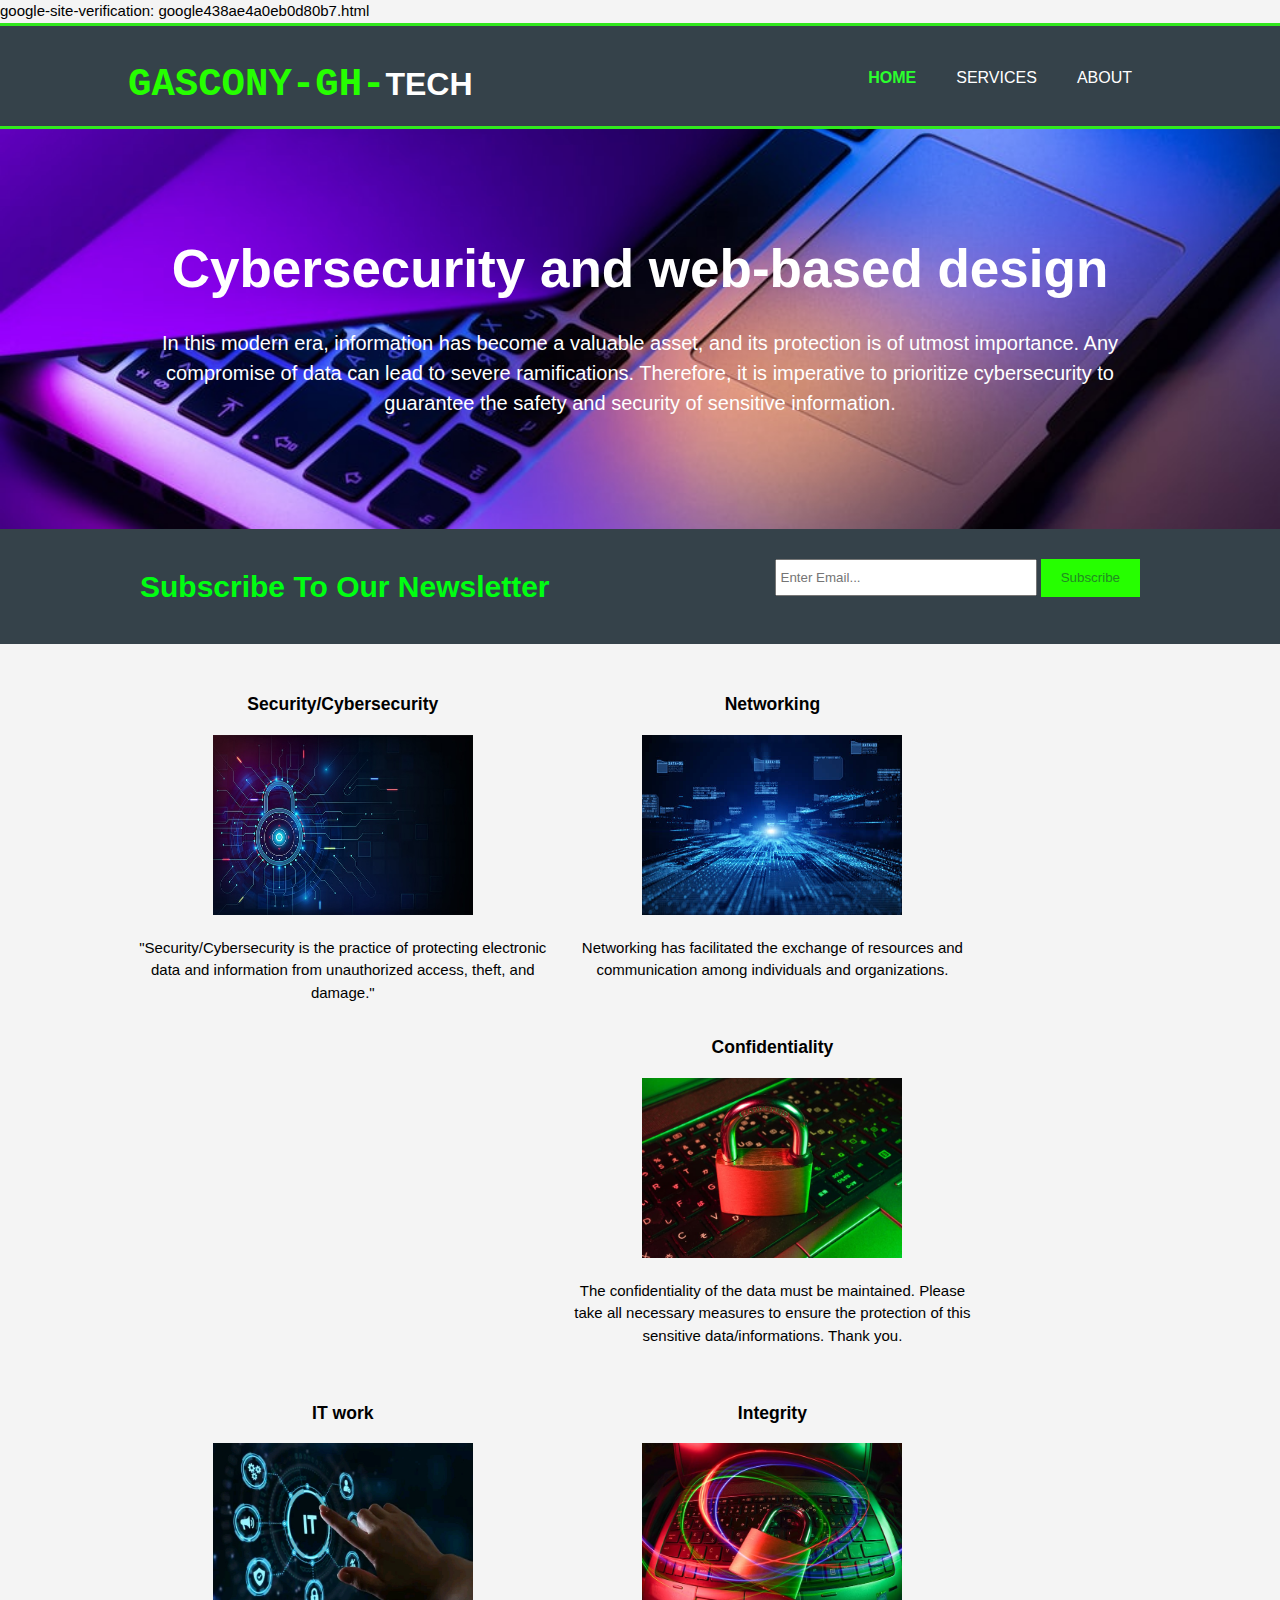
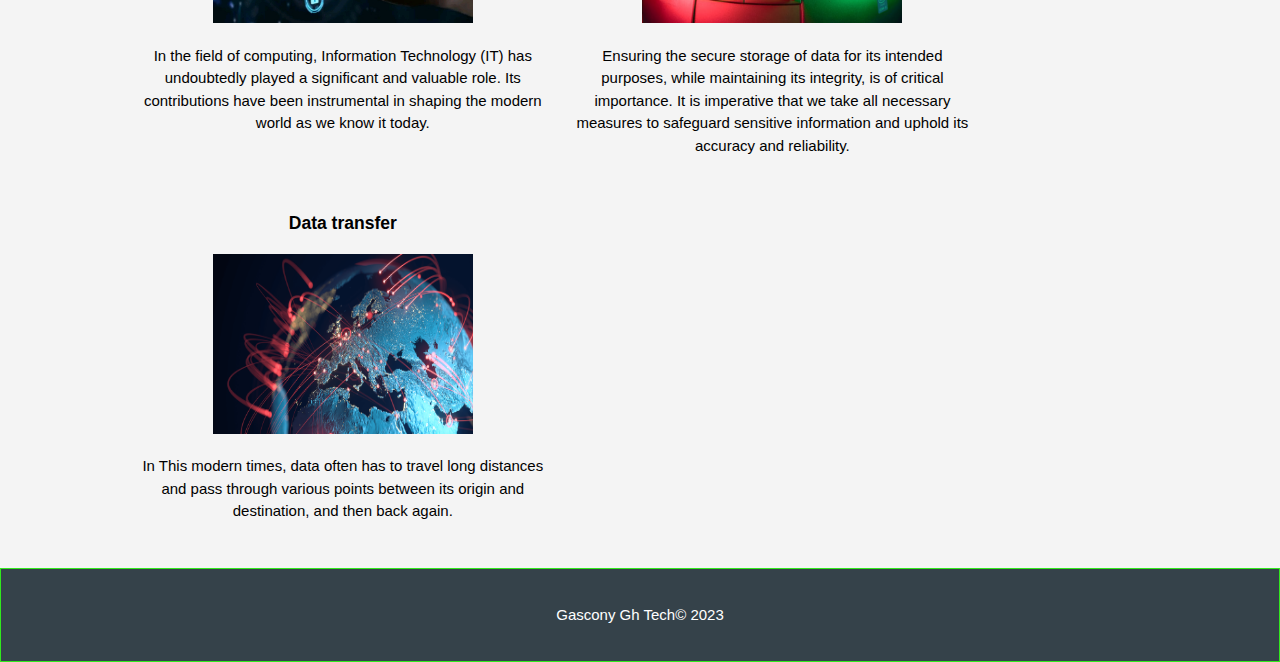
==== index.html @ 3b909b98 "Update index.html" ====
<!DOCTYPE html> 
<html>
  <head>
    <meta charset="utf-8">
    <meta name="description" content="Affordable and professional web design">
	  <meta name="keywords" content="web design, affordable web design, professional web design">
  	<meta name="author" content="Brad Traversy">
    <title>Gascony Gh Tech | Welcome</title>
    <link rel="stylesheet" href="./css/style.css">
    <link rel="icon" href="img/favicon.png">
      google-site-verification: google438ae4a0eb0d80b7.html 
  </head>
  <body>
  
    <header>
      <div class="container">
        <div id="branding">
        
          <a href="index.html"><h1><span class="highlight">Gascony-Gh-</span>Tech</h1></a>
        </div>
        <nav>
          <ul>
            <li class="current"><a href="index.html">Home</a></li>
            <li><a href="services.html">Services</a></li>
            <li><a href="about.html">About</a></li>
            
          </ul>
        </nav>
      </div>
    </header>

    <section id="showcase">
      <div class="container">
        <h1>Cybersecurity and web-based design</h1>
        <p>In this modern era, information has become a valuable asset, and its protection is of utmost importance. Any compromise of data can lead to severe ramifications. Therefore, it is imperative to prioritize cybersecurity to guarantee the safety and security of sensitive information.</p>
      </div>
    </section>

    <section id="newsletter">
      <div class="container">
       <h1 class="blink">Subscribe To Our Newsletter</h1>
        <form action="mailto:canolowana5@gmail.com" method="post">
          <input type="email" placeholder="Enter Email..." required>
          <button type="submit" class="button_1">Subscribe</button>
        </form>
      </div>
    </section>

    <section id="boxes">
      <div class="container">
        <div class="box">
            <h3>Security/Cybersecurity</h3>
          <img src="./imgo/electric_lock.jpg">
          
          <p>"Security/Cybersecurity is the practice of protecting electronic data and information from unauthorized access, theft, and damage."
          </p>
        </div>
        <div class="box">
            <h3>Networking</h3>
          <img src="./imgo/data_transfer.jpeg">
          
          <p>Networking has facilitated the exchange of resources and communication among individuals and organizations.</p>
        </div>
        <div class="box">
            <h3>Confidentiality</h3>
          <img src="./imgo/lock_pad_2.jpeg">
          
          <p>The confidentiality of the data must be maintained. Please take all necessary measures to ensure the protection of this sensitive data/informations. Thank you.</p>
        </div>
        <div class="box">
            <h3>IT work</h3>
          <img src="./imgo/it_tap.jpg">
          
          <p>In the field of computing, Information Technology (IT) has undoubtedly played a significant and valuable role. Its contributions have been instrumental in shaping the modern world as we know it today.</p>
        </div>
        <div class="box">
            <h3>Integrity</h3>
          <img src="./imgo/lock_pad.jpeg">
          
          <p>Ensuring the secure storage of data for its intended purposes, while maintaining its integrity, is of critical importance. It is imperative that we take all necessary measures to safeguard sensitive information and uphold its accuracy and reliability.</p>
        </div>
        <div class="box">
            <h3>Data transfer</h3>
          <img src="./imgo/supply_data.png">
          
          <p>In This modern times, data often has to travel long distances and pass through various points between its origin and destination, and then back again.</p>
        </div>
      </div>
    </section>

    <footer>
      <p>Gascony Gh Tech&copy; 2023</p>
    </footer>
  </body>
</html>
---- css/style.css ----
body{
  font: 15px/1.5 Arial, Helvetica,sans-serif;
  padding:0;
  margin:0;
  background-color:#f4f4f4;
}

/* Global */
.container{
  width:80%;
  margin:auto;
  overflow:hidden;
}

ul{
  margin:0;
  padding:0;
}

.button_1{
  height:38px;
  background:#26ff00;
  border:0;
  padding-left: 20px;
  padding-right:20px;
  color:forestgreen;
  cursor: pointer;
}

.dark{
  border:5px solid #65ff00;
  padding:15px;
  background:#9cff95;
  color:#000000;
  margin-top:10px;
  margin-bottom:10px;
}

/* Header **/
header{
  border-top:#31e81d 3px solid;
  background-color:#35424a;
  color:#ffffff;
  padding-top:30px;
  min-height:70px;
  border-bottom:#31e81d 3px solid;
}

header a{
  color:#ffffff;
  text-decoration:none;
  text-transform: uppercase;
  font-size:16px;
}

header li{
  float:left;
  display:inline;
  padding: 0 20px 0 20px;
}

header #branding{
  float:left;
}

header #branding h1{
  margin:0;
}

header nav{
  float:right;
  margin-top:10px;
}

 header .current a{
  color:#2bff2e;
  font-weight:bold;
}
header .highlight{
  font-size: 39px;
  color:#26ff00;
  font-weight:bold;
  font-family: 'Courier New', Courier, monospace;
}
header a:hover{
  color:#0419f9;
  font-weight:bold;
}

/* Showcase */
#showcase{
  min-height:400px;
  background:url('../imgo/laptop.jpeg') no-repeat;
  background-position: center;
  background-size: cover;
  text-align:center;
  color:#ffffff;
}

#showcase h1{
  margin-top:100px;
  font-size:53px;
  margin-bottom:10px;
}

#showcase p{
  font-size:20px;
}

/* Newsletter */
#newsletter{
  padding:15px;
  color:#ffffff;
  background:#35424a;
}

#newsletter h1{
  float:left;
}

#newsletter form {
  float:right;
  margin-top:15px;
}

#newsletter input[type="email"]{
  padding:4px;
  height:25px;
  width:250px;
}

/* Boxes */
#boxes{
  margin-top:20px;
}

#boxes .box{
  float:left;
  text-align: center;
  width:40%;
  padding:10px;
}

#boxes .box img{
  width:260px;
  height:180px;
}
.box img{
  width:260px;
  height:180px;
}
.box-creator img{
  width:300px;
  height:250px;
}
.box2-creator img{
  width:300px;
  height:250px;
}

/* Sidebar */
aside#sidebar{
  float:right;
  width:30%;
  margin-top:10px;
}

aside#sidebar .quote input, aside#sidebar .quote textarea{
  width:90%;
  padding:5px;
}

/* Main-col */
article#main-col{
  float:left;
  width:65%;
}

/* Services */
ul#services li{
  list-style: none;
  padding:20px;
  border: #cccccc solid 1px;
  margin-bottom:5px;
  background:#e6e6e6;
}

footer{
  border:#31e81d 1px solid;
  padding:20px;
  margin-top:20px;
  color:#ffffff;
  background-color:#35424a;
  text-align: center;
}

/* Media Queries */
@media(max-width: 768px){
  header #branding,
  header nav,
  header nav li,
  #newsletter h1,
  #newsletter form,
  #boxes .box,
  article#main-col,
  aside#sidebar{
    float:none;
    text-align:center;
    width:100%;
  }

  header{
    padding-bottom:20px;
  }

  #showcase h1{
    margin-top:40px;
  }

  #newsletter button, .quote button{
    display:block;
    width:100%;
    cursor: pointer;
  }

  #newsletter form input[type="email"], .quote input, .quote textarea{
    width:100%;
    margin-bottom:5px;
  }
}
#showcases{
  min-height:400px;
  background:url('../Gascony Gh1.jpg') no-repeat;
  background-position: center;
  background-size: cover;
  text-align:center;
  color:#85ff40;
}
#showcases h2{
    font-size:25px;
    color:#000000;
    margin-top:250px;
}
#canola{
 color:#66ff55;
}

.news{
  animation: blinker 1.5s linear infinite;
  background: transparent;
  color: #0015ff;
  font-family: 'Segoe UI', Tahoma, Geneva, Verdana, sans-serif;
  font-style: inherit;
  font-size: 20px;
}
.blink{
  animation: blinker 2.1s linear infinite;
  color:rgb(0, 255, 17);
}
@keyframes blinker{
  50%{
    opacity:0;
  }
}
/* form input,textarea{
  font-size: 20px;
  min-width: 320px;
  border-radius:9px;
  min-height: 30px;
}
*/
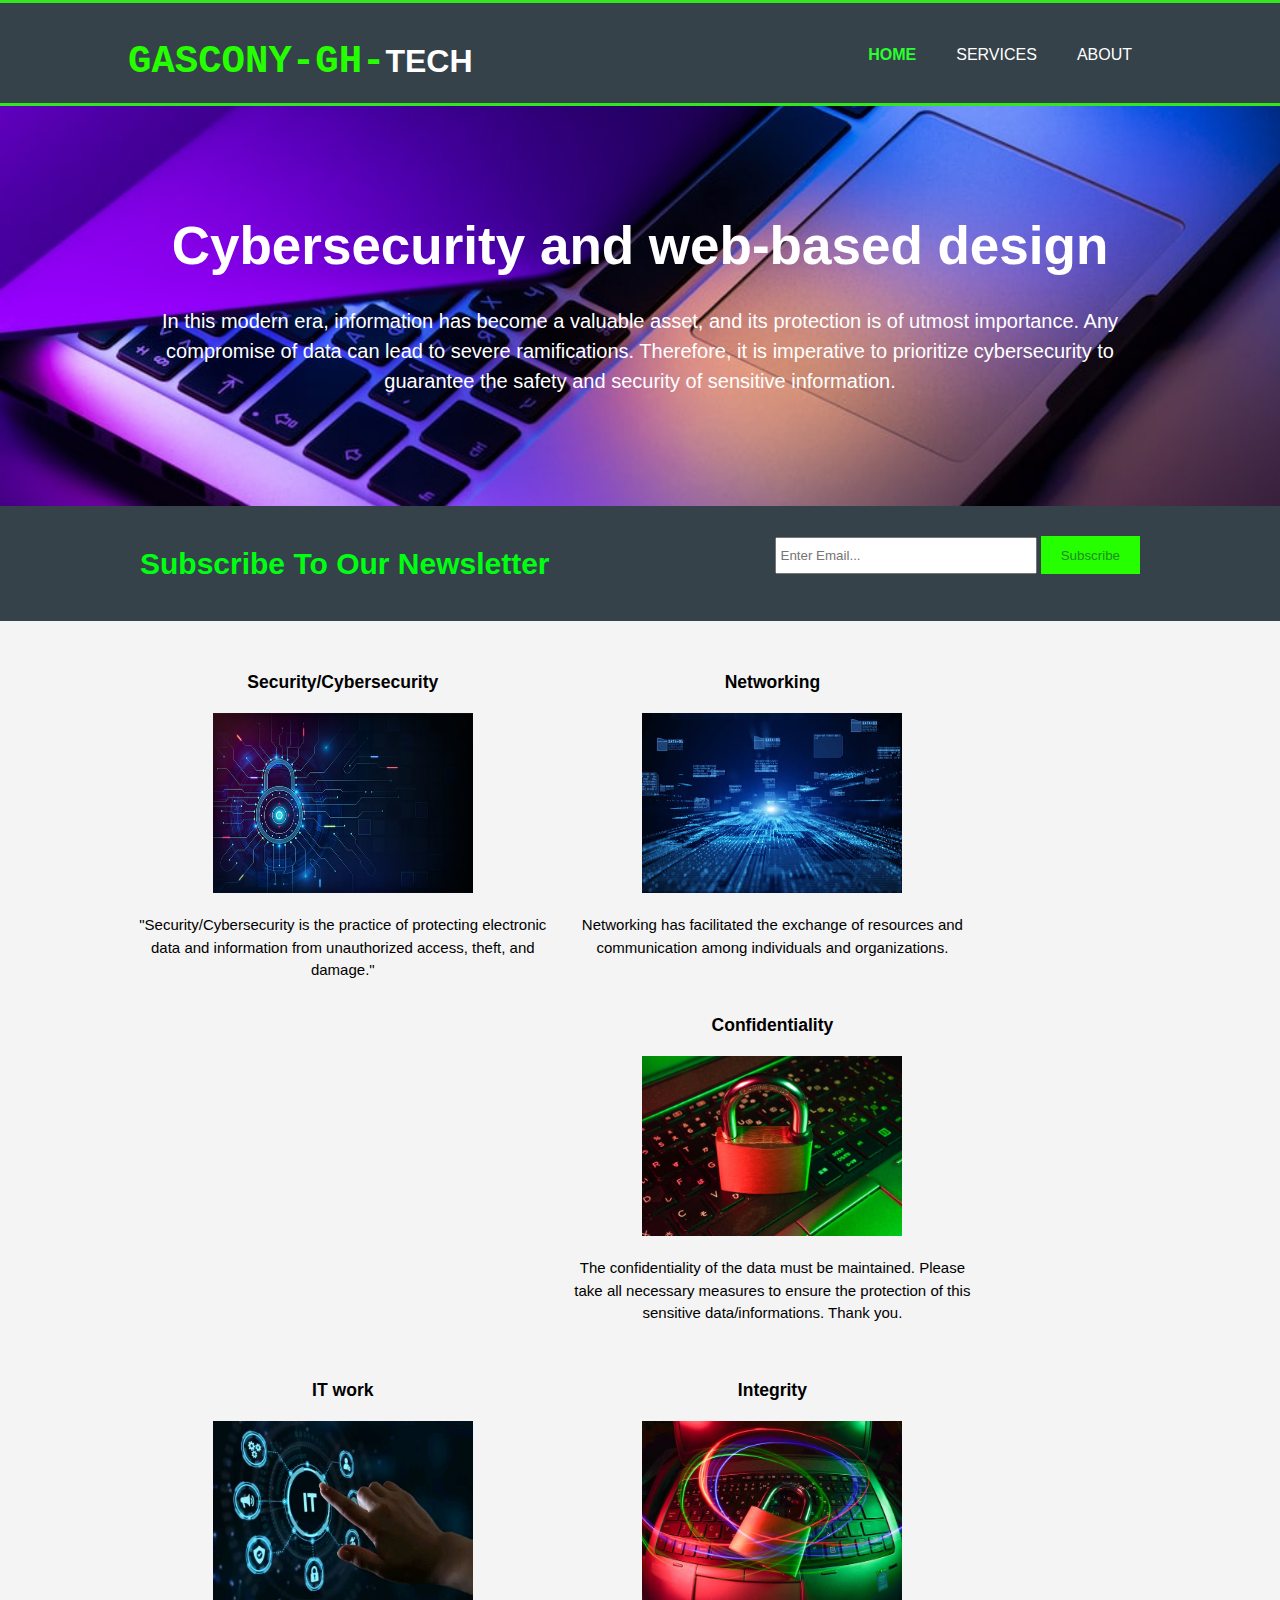
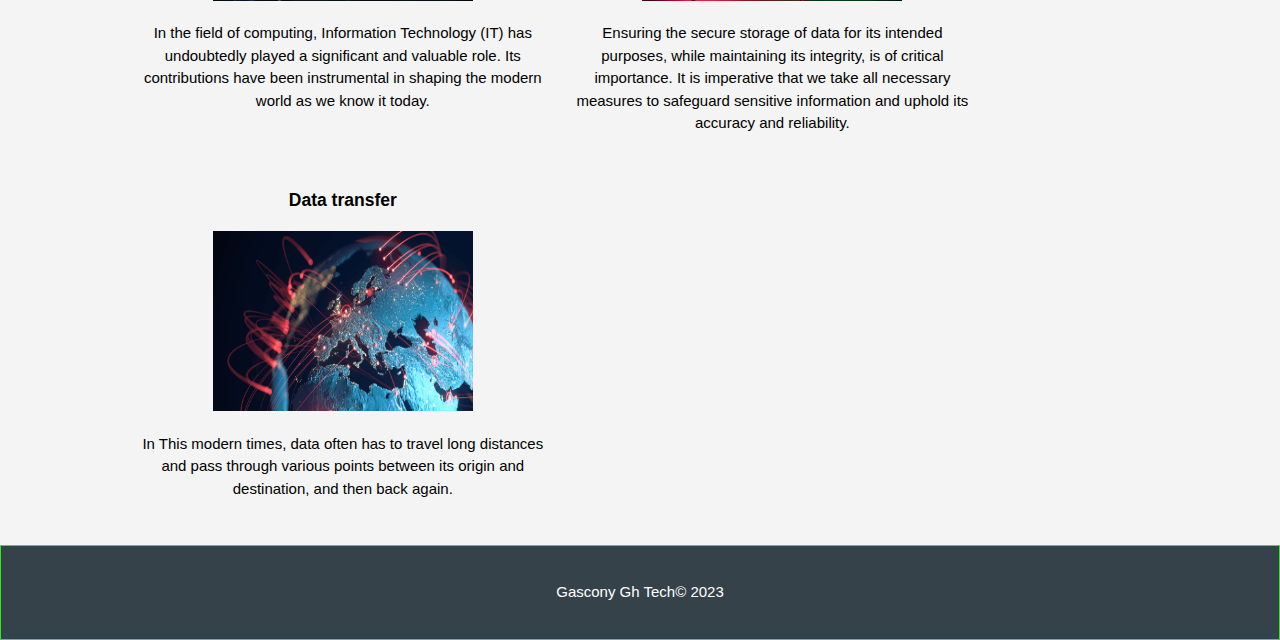
==== commit 1390dd48: "Update index.html" ====
--- a/index.html
+++ b/index.html
@@ -5,10 +5,10 @@
     <meta name="description" content="Affordable and professional web design">
 	  <meta name="keywords" content="web design, affordable web design, professional web design">
   	<meta name="author" content="Brad Traversy">
+	  <meta name="google-site-verification" content="WReUgh9nM49XQqR-gu2q57nPGl-_H_O4JiJDaKo2qp0" />
     <title>Gascony Gh Tech | Welcome</title>
     <link rel="stylesheet" href="./css/style.css">
     <link rel="icon" href="img/favicon.png">
-      google-site-verification: google438ae4a0eb0d80b7.html 
   </head>
   <body>
   
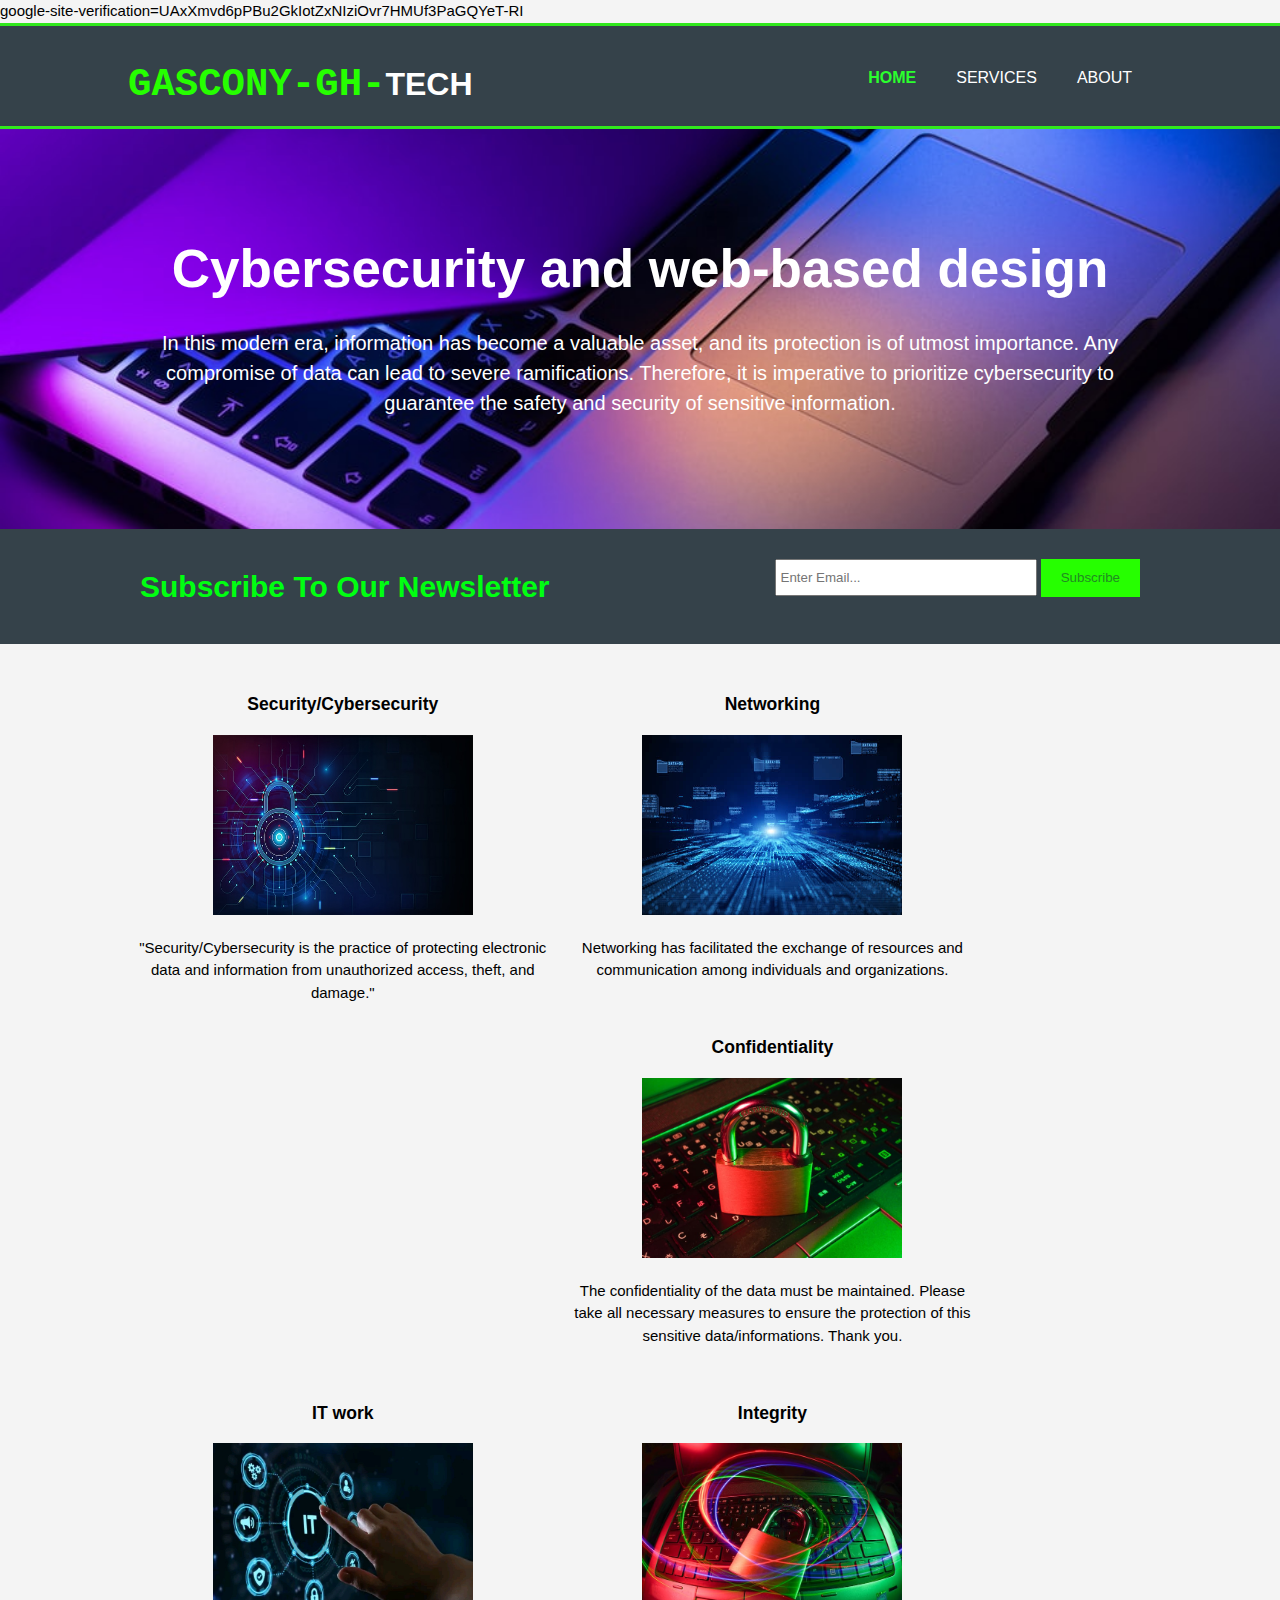
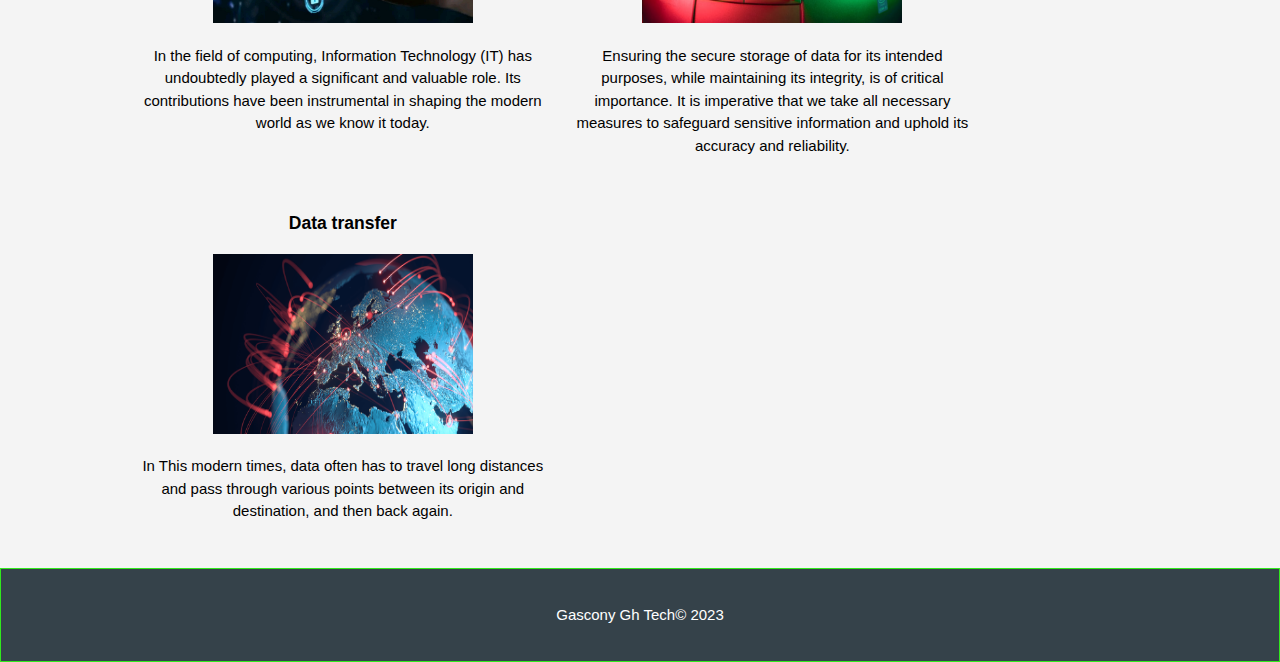
==== commit 4a2db0b4: "Update index.html" ====
--- a/index.html
+++ b/index.html
@@ -5,7 +5,8 @@
     <meta name="description" content="Affordable and professional web design">
 	  <meta name="keywords" content="web design, affordable web design, professional web design">
   	<meta name="author" content="Brad Traversy">
-	  <meta name="google-site-verification" content="WReUgh9nM49XQqR-gu2q57nPGl-_H_O4JiJDaKo2qp0" />
+	<meta name="google-site-verification" content="WReUgh9nM49XQqR-gu2q57nPGl-_H_O4JiJDaKo2qp0" />
+	  google-site-verification=UAxXmvd6pPBu2GkIotZxNIziOvr7HMUf3PaGQYeT-RI
     <title>Gascony Gh Tech | Welcome</title>
     <link rel="stylesheet" href="./css/style.css">
     <link rel="icon" href="img/favicon.png">
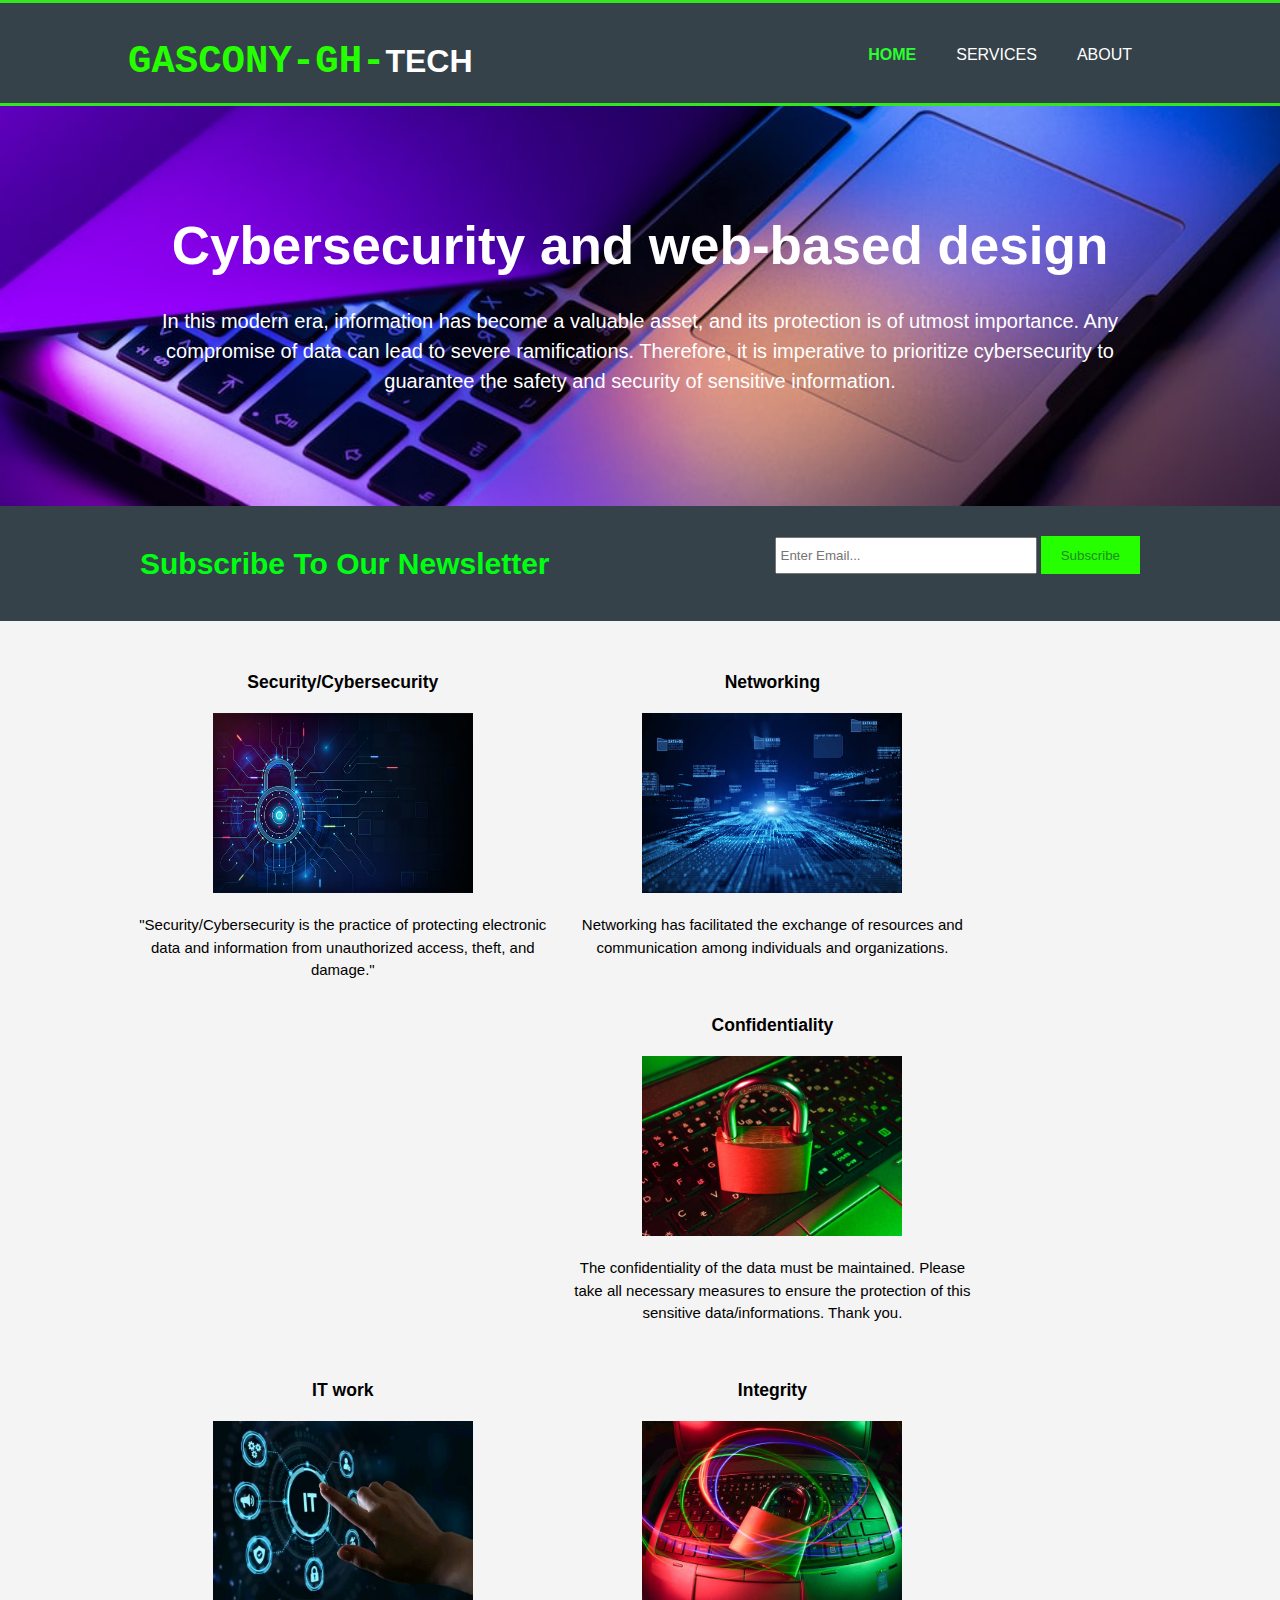
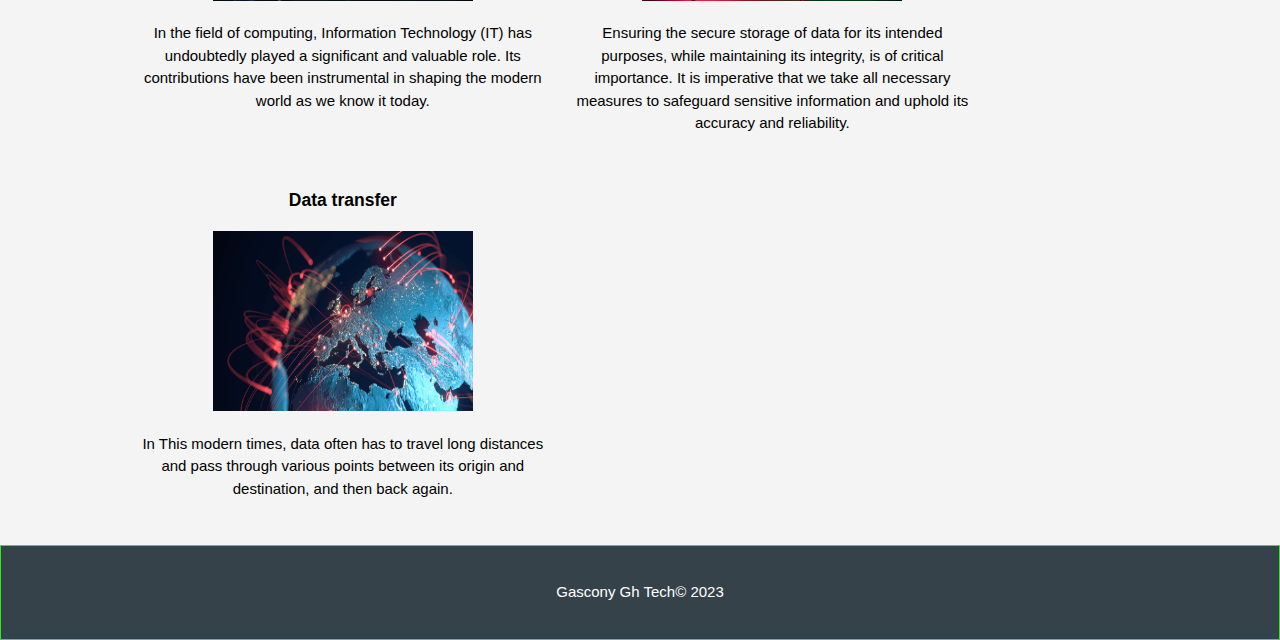
==== commit 23b3e1d5: "Update index.html" ====
--- a/index.html
+++ b/index.html
@@ -6,7 +6,6 @@
 	  <meta name="keywords" content="web design, affordable web design, professional web design">
   	<meta name="author" content="Brad Traversy">
 	<meta name="google-site-verification" content="WReUgh9nM49XQqR-gu2q57nPGl-_H_O4JiJDaKo2qp0" />
-	  google-site-verification=UAxXmvd6pPBu2GkIotZxNIziOvr7HMUf3PaGQYeT-RI
     <title>Gascony Gh Tech | Welcome</title>
     <link rel="stylesheet" href="./css/style.css">
     <link rel="icon" href="img/favicon.png">
